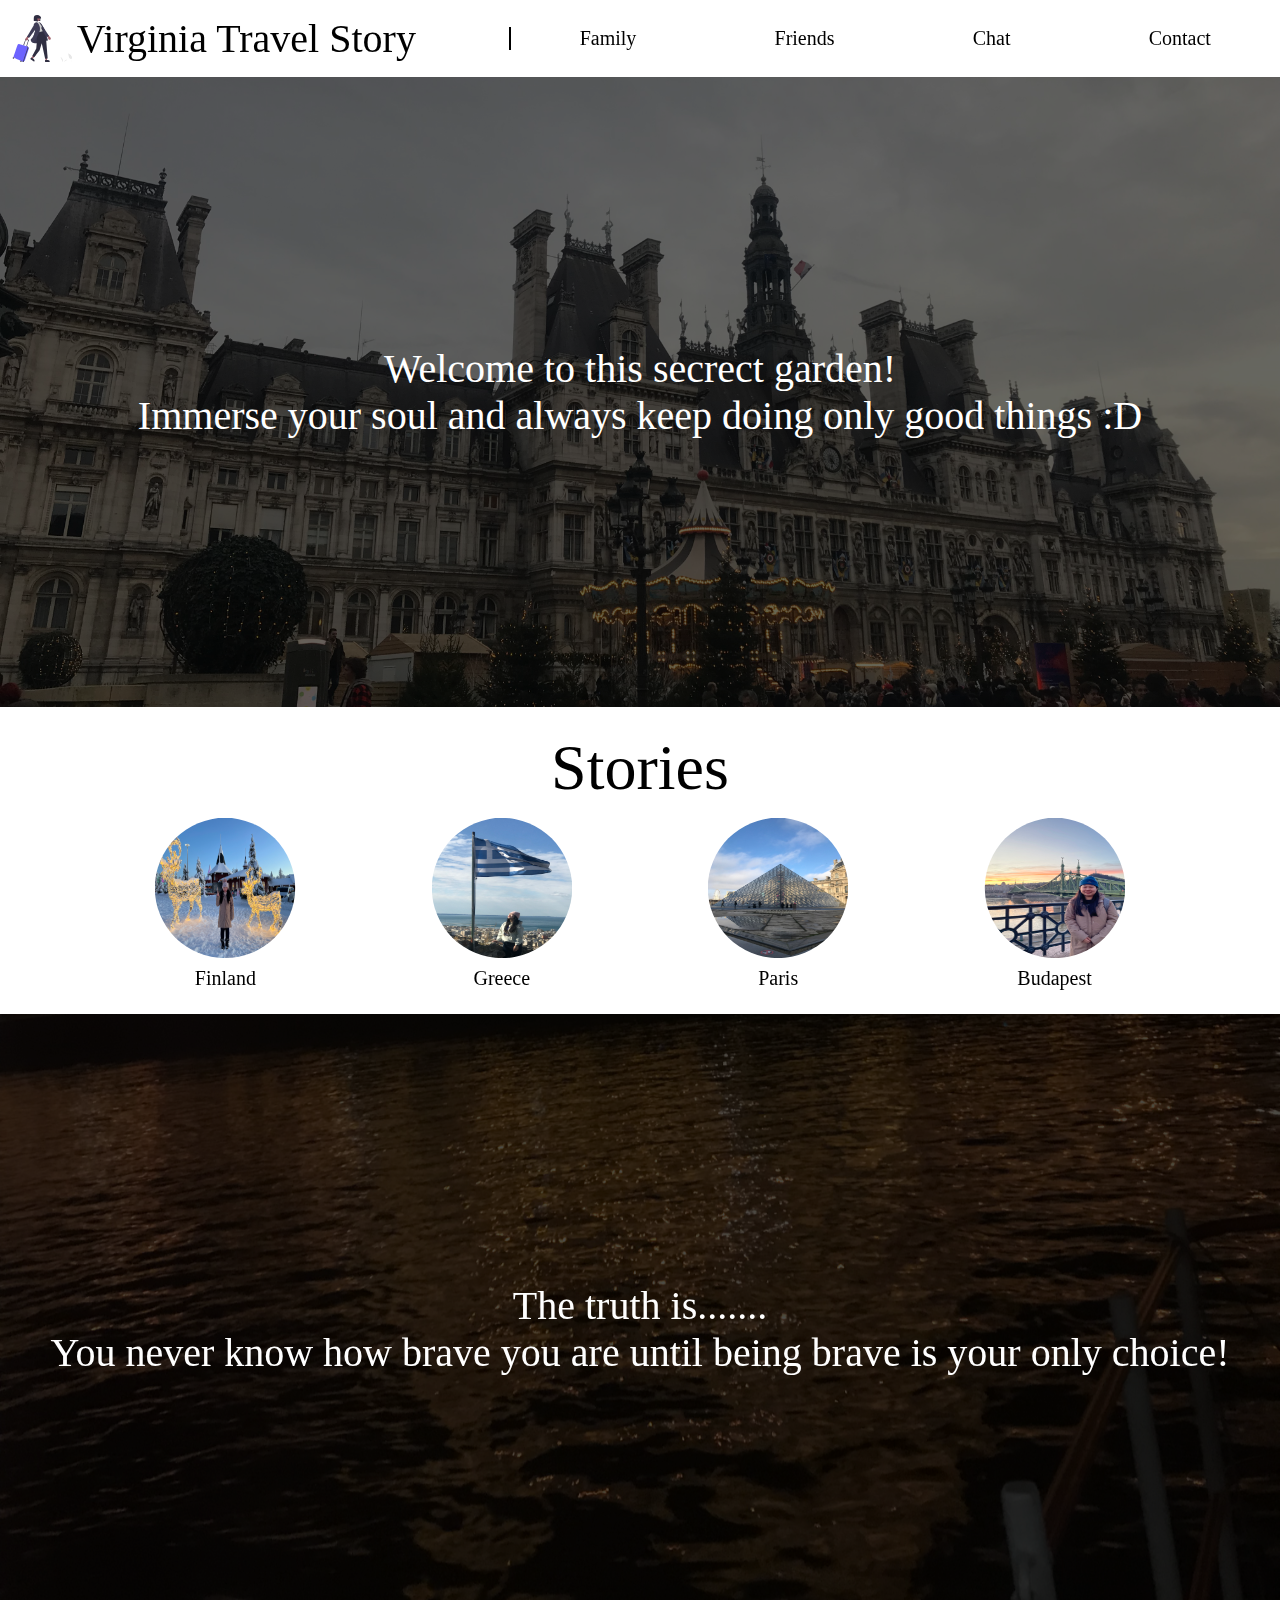
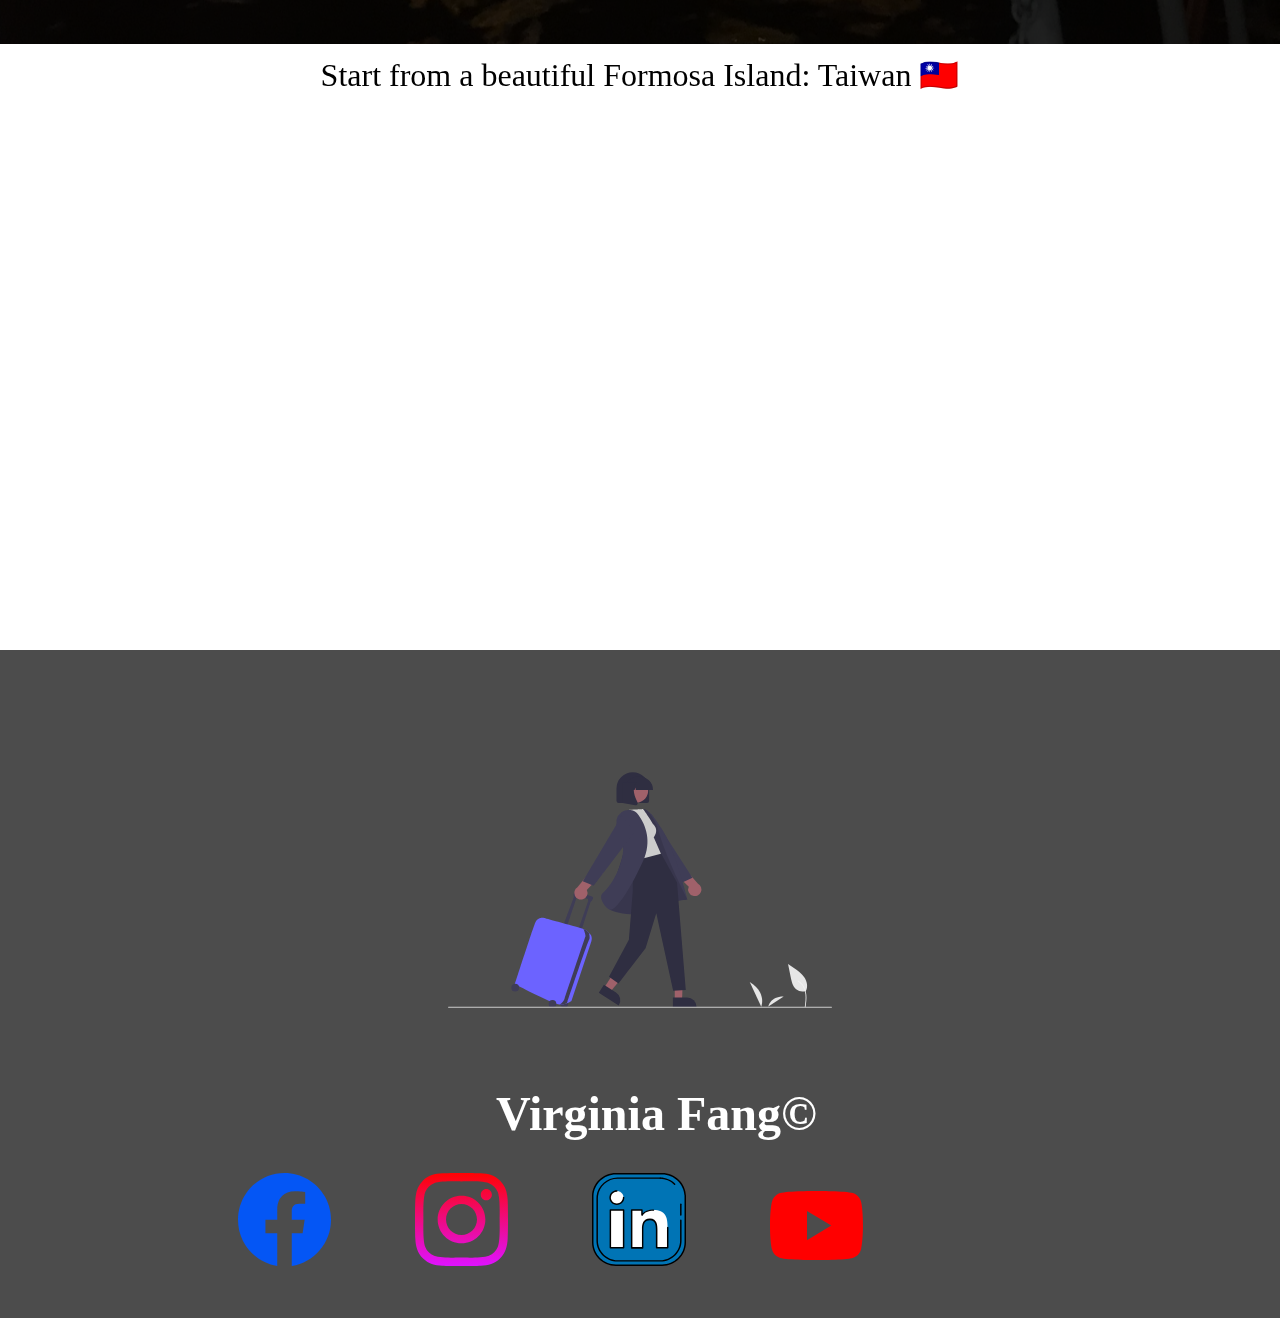
==== Project 2/index.html @ b93204ab "Add files via upload" ====
<!DOCTYPE html>
<html lang="en">
  <head>
    <meta charset="UTF-8" />
    <meta name="viewport" content="width=device-width, initial-scale=1.0" />
    <meta
      name="description"
      content="This is a magic place for traveller to create your own travel plan! Feel free to take a look and manage your own map :D"
    />
    <meta name="keywords" content="travel, trip, explore, world, adventure" />
    <meta name="author" content="Virginia Fang" />
    <!-- <meta http-equiv="refresh" content="15" /> -->
    <meta name="robots" content="index,follow" />
    <meta name="googlebot" content="index,follow" />
    <link rel="icon" type="image/x-icon" href="./Icons/favicon.ico" />
    <title>Virginia's Travel World</title>
    <!-- cdn.js font awesome needs to put before style -->
    <link
      rel="stylesheet"
      href="https://cdnjs.cloudflare.com/ajax/libs/font-awesome/6.5.2/css/all.min.css"
      integrity="sha512-SnH5WK+bZxgPHs44uWIX+LLJAJ9/2PkPKZ5QiAj6Ta86w+fsb2TkcmfRyVX3pBnMFcV7oQPJkl9QevSCWr3W6A=="
      crossorigin="anonymous"
      referrerpolicy="no-referrer"
    />
    <link rel="stylesheet" href="./styles/style.css" />
  </head>
  <body>
    <img class="fixed-image" src="./images/budapest2.jpeg" alt="fixed-image" />
    <header>
      <section class="logo">
        <img src="./images/網站Logo.svg" alt="website's logo" />
        <h1>Virginia Travel Story</h1>
      </section>
      <nav>
        <ul>
          <li>
            <!-- i class put after anchor tag, before "Family" -->
            <a href="#" target="_self"
              ><i class="fa-solid fa-house-chimney-window"></i> Family</a
            >
          </li>
          <li>
            <a href="#" target="_self"
              ><i class="fa-solid fa-user-group"></i> Friends</a
            >
          </li>
          <li>
            <a href="#" target="_self"
              ><i class="fa-brands fa-rocketchat"></i> Chat</a
            >
          </li>
          <li>
            <a href="#" target="_self"
              ><i class="fa-solid fa-headset"></i> Contact</a
            >
          </li>
        </ul>
      </nav>
    </header>
    <main>
      <section class="background-image">
        <div class="filter"></div>
        <h3>
          Welcome to this secrect garden! <br />Immerse your soul and always
          keep doing only good things :D
        </h3>
      </section>
      <!-- 白色部分加四個圓圈 -->
      <section class="info-circle">
        <h3>Stories</h3>
        <!-- 四個圓圈 -->
        <div class="circles">
          <!-- 各自的圓圈 -->
          <div class="circle">
            <img src="./images/finland1.jpeg" alt="finlandView" />
            <p>Finland</p>
          </div>
          <div class="circle">
            <img src="./images/greece1.jpeg" alt="greeceView" />
            <p>Greece</p>
          </div>
          <div class="circle">
            <img src="./images/paris11.jpeg" alt="parisView" />
            <p>Paris</p>
          </div>
          <div class="circle">
            <img src="./images/budapest1.jpeg" alt="budapesView" />
            <p>Budapest</p>
          </div>
        </div>
      </section>
      <section class="empty-container">
        <h3>
          The truth is.......<br />You never know how brave you are until being
          brave is your only choice!
        </h3>
      </section>

      <section class="google-map">
        <div class="Taiwan-flag-group">
          <h3>
            Start from a beautiful Formosa Island: Taiwan &#127481;&#127484;
          </h3>
        </div>
        <iframe
          src="https://www.google.com/maps/embed?pb=!1m14!1m8!1m3!1d7490027.385560402!2d117.8819112!3d23.5598247!3m2!1i1024!2i768!4f13.1!3m3!1m2!1s0x346ef3065c07572f%3A0xe711f004bf9c5469!2sTaiwan!5e0!3m2!1sen!2stw!4v1713966996779!5m2!1sen!2stw"
          style="border: 0"
          allowfullscreen=""
          loading="lazy"
          referrerpolicy="no-referrer-when-downgrade"
        ></iframe>
      </section>
    </main>
    <footer>
      <section class="logo">
        <img src="./images/網站Logo.svg" alt="logo" />
        <h3>Virginia Fang&copy;</h3>
      </section>

      <section class="social-media">
        <a href="#" target="_blank"
          ><img src="./Icons/facebook.svg" alt="facebook"
        /></a>
        <a href="#" target="_blank"
          ><img src="./Icons/instagram.svg" alt="instagram"
        /></a>
        <a href="#" target="_blank"
          ><img src="./Icons/linkedin.svg" alt="linkedin"
        /></a>
        <a href="#" target="_blank"
          ><img class="youtube" src="./Icons/youtube.svg" alt="facebook"
        /></a>
      </section>
    </footer>

    <!-- <script>
      setInterval(() => {
        let topBackground = document.querySelector("section.background-img");
        if (
          topBackground.style.backgroundImage ==
          'url("../images/holland1.jpeg")'
        ) {
          topBackground.style.backgroundImage =
            'url("../images/finland1.jpeg")';
        } else if (
          topBackground.style.backgroundImage ==
          'url("../images/finland1.jpeg")'
        ) {
          topBackground.style.backgroundImage =
            'url("../images/finland2.jpeg")';
        } else {
          topBackground.style.backgroundImage =
            'url("../images/holland1.jpeg")';
        }
      }, 1000);
    </script> -->
  </body>
</html>
---- Project 2/styles/style.css ----
* {
  margin: 0;
  padding: 0;
  box-sizing: border-box;
}

h1,
h2,
h3,
h4,
h5,
h6 {
  font-weight: normal;
}

body {
  position: relative;
}
body img.fixed-image {
  min-width: 100%;
  position: fixed;
  width: 100%;
  z-index: -10;
  bottom: 0;
  top: 0;
}
body header {
  display: flex;
  flex-wrap: wrap;
  align-items: center;
  background-color: white;
}
body header section.logo {
  display: flex;
  flex: 2 1 400px;
  align-items: center;
}
body header section.logo img {
  width: 6vw;
  height: 6vw;
}
body header section.logo h1 {
  font-size: 2.5rem;
  cursor: default;
}
body header nav {
  flex: 5 1 500px;
  border-left: 2px solid black;
}
body header nav ul {
  display: flex;
  list-style-type: none;
  justify-content: space-around;
}
body header nav a {
  color: black;
  text-decoration: none;
  font-size: 1.25rem;
  transition: all 0.2s ease;
  cursor: pointer;
}
body header nav a:hover {
  color: pink;
  border-bottom: 3px solid pink;
  padding-bottom: 0.01rem;
}
body main section.background-image {
  min-height: 70vh;
  background-image: url("../images/holland1.jpeg");
  background-size: cover;
  background-position: 68% 68%;
  transition: all 0.75s ease;
  position: relative;
  z-index: 0;
  display: flex;
  justify-content: center;
  align-items: center;
  text-align: center;
}
body main section.background-image div.filter {
  background-color: rgba(0, 0, 0, 0.6);
  width: 100%;
  min-height: 70vh;
  position: absolute;
  top: 0;
  left: 0;
  z-index: -1;
}
body main section.background-image h3 {
  font-size: 2.5rem;
  color: white;
  cursor: default;
}
body main section.info-circle {
  background-color: white;
  padding: 1.5rem;
}
body main section.info-circle h3 {
  font-size: 4rem;
  text-align: center;
  color: black;
  cursor: default;
}
body main section.info-circle div.circles {
  display: flex;
  flex-wrap: wrap;
  justify-content: space-evenly;
  padding-top: 0.5rem;
}
body main section.info-circle p {
  text-align: center;
  font-size: 1.25rem;
  cursor: default;
}
body main section.info-circle img {
  width: 150px;
  height: 150px;
  border-radius: 50%;
  transition: all 0.1s ease-in;
  padding: 0.3rem;
  cursor: pointer;
}
body main section.info-circle img:hover {
  border: 3px solid pink;
}
body main section.empty-container {
  min-height: 70vh;
  background-color: rgba(0, 0, 0, 0.7);
  display: flex;
  justify-content: center;
  align-items: center;
}
body main section.empty-container h3 {
  display: flex;
  flex-wrap: wrap;
  text-align: center;
  color: white;
  font-size: 2.5rem;
  cursor: default;
}
body main section.google-map {
  min-height: 6%;
  width: 100%;
  background-color: white;
  padding: 0.75rem;
}
body main section.google-map section.Taiwan-flag-group {
  display: flex;
}
body main section.google-map h3 {
  font-size: 2rem;
  text-align: center;
  cursor: default;
}
body main section.google-map iframe {
  min-height: 60vh;
  width: 100%;
}
body footer {
  display: flex;
  padding: 3rem;
  flex-direction: column;
  align-items: center;
  color: white;
  background-color: rgba(0, 0, 0, 0.7);
}
body footer section.logo img {
  width: 30vw;
  height: 30vw;
  padding-bottom: 0;
}
body footer section.logo h3 {
  font-weight: bold;
  font-size: 3rem;
  color: white;
  padding-left: 3rem;
  cursor: default;
}
body footer section.social-media {
  margin-top: 2rem;
  align-items: center;
}
body footer section.social-media a {
  padding-left: 3rem;
  padding-bottom: 3rem;
}
body footer section.social-media a img {
  width: 10%;
  margin: 0rem 1rem;
}
body footer section.social-media a img.youtube {
  padding-bottom: 0.35rem;
}

@media screen and (max-width: 900px) {
  body header section.logo {
    flex-direction: column;
  }
  body header section.logo img {
    width: 50%;
    height: 50%;
  }
  body header nav ul {
    flex-direction: column;
  }
  body header nav ul li {
    padding: 0.5rem;
  }
}/*# sourceMappingURL=style.css.map */
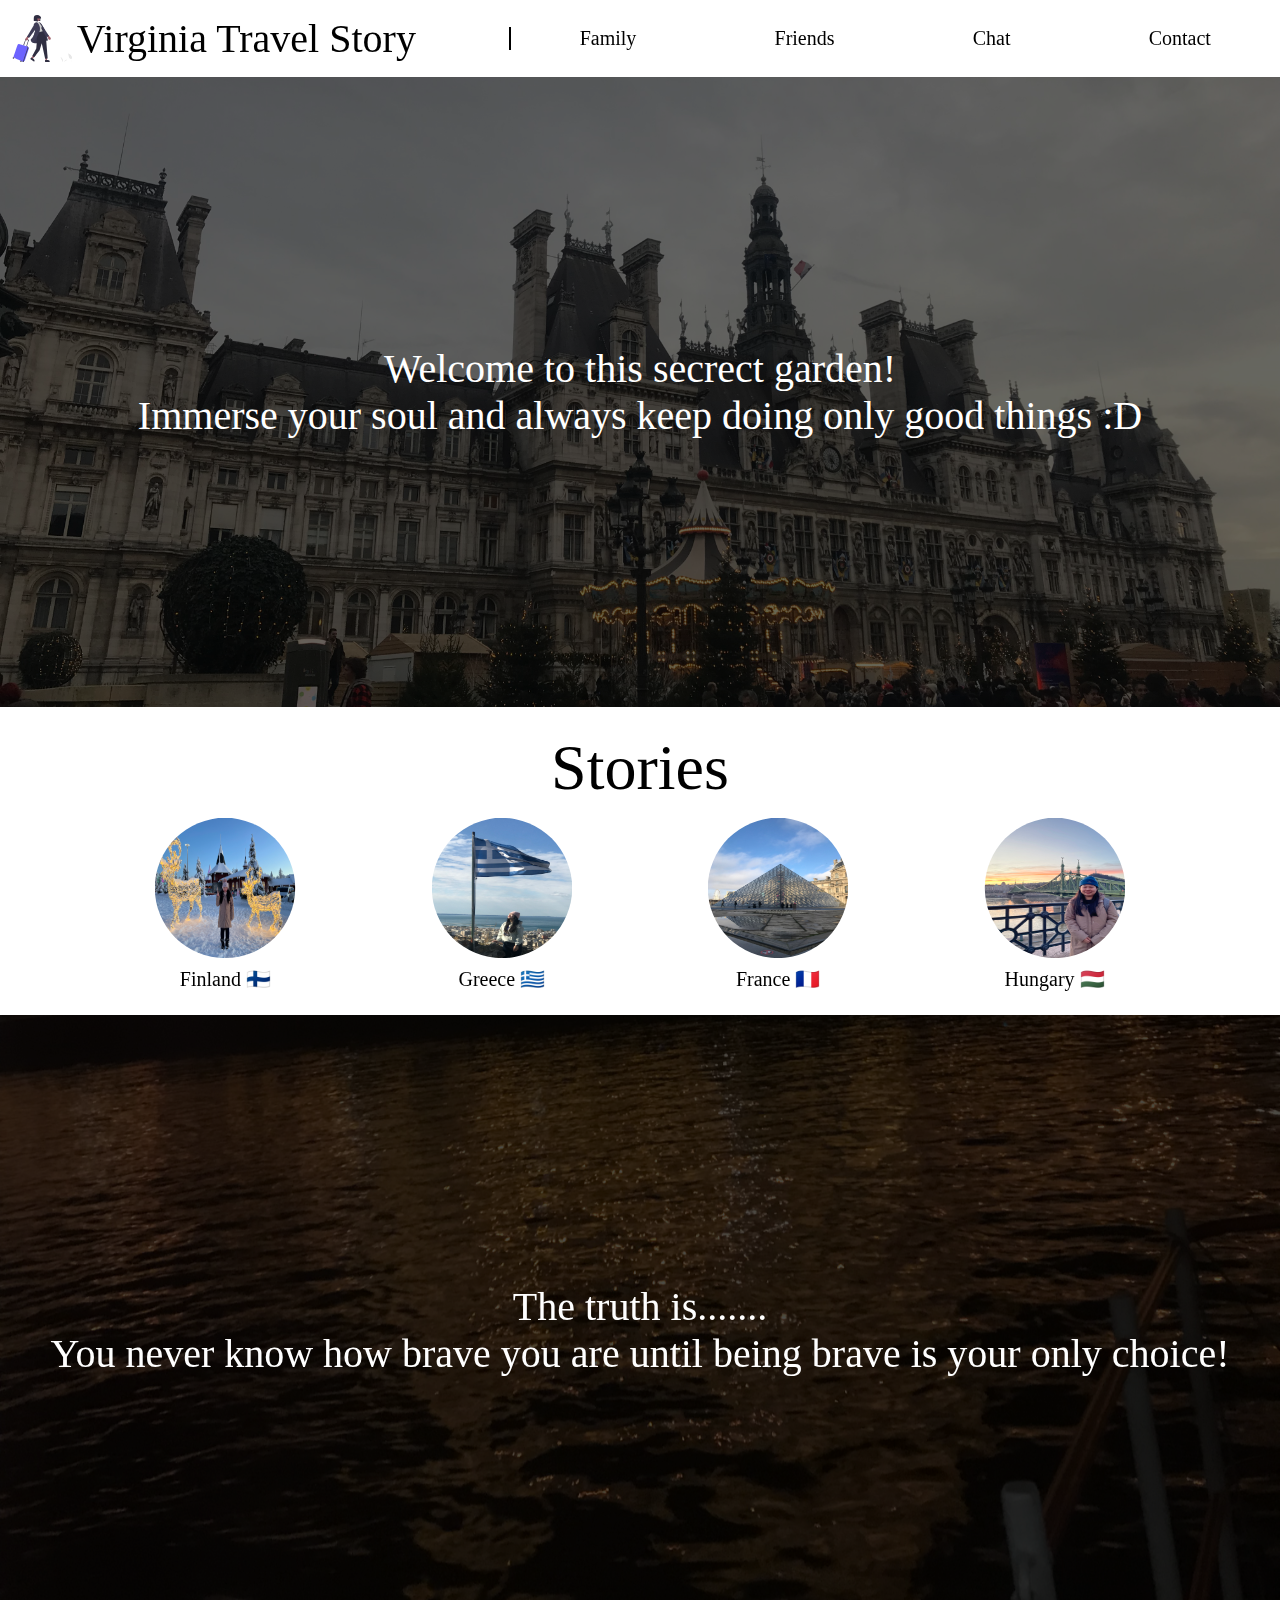
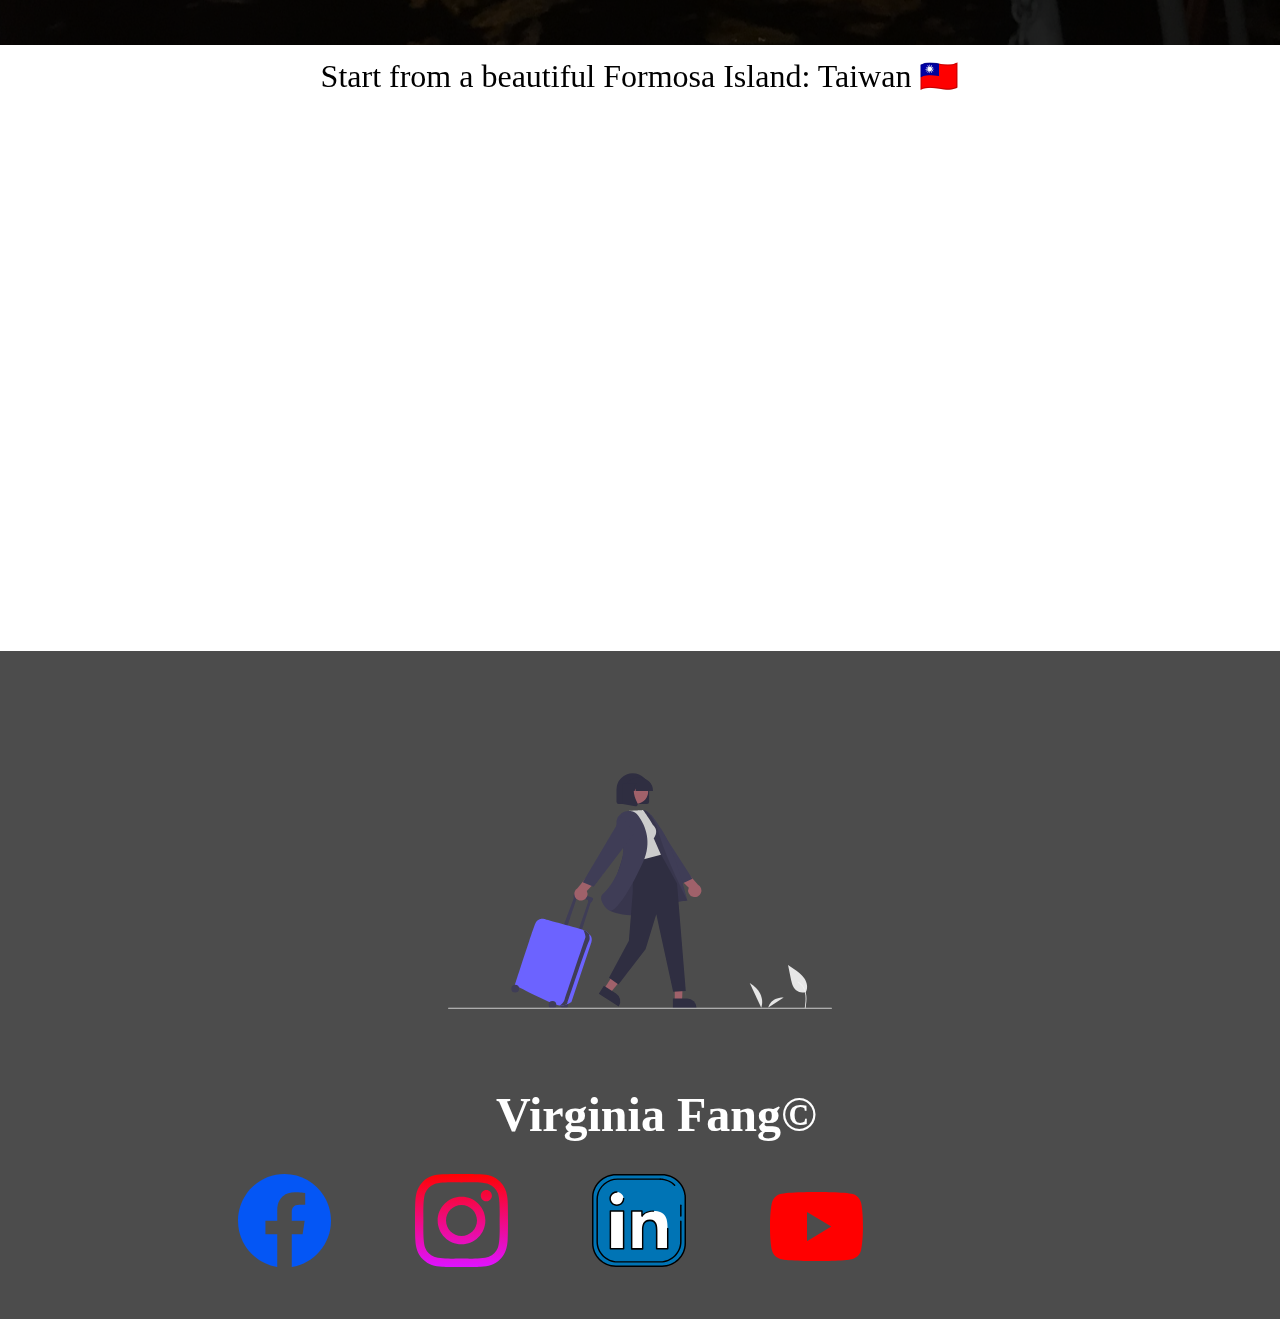
==== commit 3e918dfa: "Update index.html" ====
--- a/Project 2/index.html
+++ b/Project 2/index.html
@@ -35,22 +35,22 @@
         <ul>
           <li>
             <!-- i class put after anchor tag, before "Family" -->
-            <a href="#" target="_self"
+            <a href="#" target="_self" title="Click"
               ><i class="fa-solid fa-house-chimney-window"></i> Family</a
             >
           </li>
           <li>
-            <a href="#" target="_self"
+            <a href="#" target="_self" title="Click"
               ><i class="fa-solid fa-user-group"></i> Friends</a
             >
           </li>
           <li>
-            <a href="#" target="_self"
+            <a href="#" target="_self" title="Click"
               ><i class="fa-brands fa-rocketchat"></i> Chat</a
             >
           </li>
           <li>
-            <a href="#" target="_self"
+            <a href="#" target="_self" title="Click"
               ><i class="fa-solid fa-headset"></i> Contact</a
             >
           </li>
@@ -72,20 +72,24 @@
         <div class="circles">
           <!-- 各自的圓圈 -->
           <div class="circle">
-            <img src="./images/finland1.jpeg" alt="finlandView" />
-            <p>Finland</p>
+            <img title="Click" src="./images/finland1.jpeg" alt="finlandView" />
+            <p>Finland &#127467;&#127470;</p>
           </div>
           <div class="circle">
-            <img src="./images/greece1.jpeg" alt="greeceView" />
-            <p>Greece</p>
+            <img title="Click" src="./images/greece1.jpeg" alt="greeceView" />
+            <p>Greece &#127468;&#127479;</p>
           </div>
           <div class="circle">
-            <img src="./images/paris11.jpeg" alt="parisView" />
-            <p>Paris</p>
+            <img title="Click" src="./images/paris11.jpeg" alt="parisView" />
+            <p>France &#127467;&#127479;</p>
           </div>
           <div class="circle">
-            <img src="./images/budapest1.jpeg" alt="budapesView" />
-            <p>Budapest</p>
+            <img
+              title="Click"
+              src="./images/budapest1.jpeg"
+              alt="budapesView"
+            />
+            <p>Hungary &#127469;&#127482;</p>
           </div>
         </div>
       </section>
@@ -118,17 +122,27 @@
       </section>
 
       <section class="social-media">
-        <a href="#" target="_blank"
-          ><img src="./Icons/facebook.svg" alt="facebook"
+        <a
+          href="https://www.facebook.com/profile.php?id=100003671076788"
+          target="_blank"
+          ><img title="Click" src="./Icons/facebook.svg" alt="facebook"
         /></a>
-        <a href="#" target="_blank"
-          ><img src="./Icons/instagram.svg" alt="instagram"
+        <a href="https://www.instagram.com/virginia20000814/" target="_blank"
+          ><img title="Click" src="./Icons/instagram.svg" alt="instagram"
         /></a>
-        <a href="#" target="_blank"
-          ><img src="./Icons/linkedin.svg" alt="linkedin"
+        <a
+          href="https://www.linkedin.com/in/yu-cing-fang-v1314520/"
+          target="_blank"
+          ><img title="Click" src="./Icons/linkedin.svg" alt="linkedin"
         /></a>
-        <a href="#" target="_blank"
-          ><img class="youtube" src="./Icons/youtube.svg" alt="facebook"
+        <a
+          href="https://www.youtube.com/channel/UCbugkSf_ykjsGIK-q-EimyA"
+          target="_blank"
+          ><img
+            title="Click"
+            class="youtube"
+            src="./Icons/youtube.svg"
+            alt="facebook"
         /></a>
       </section>
     </footer>
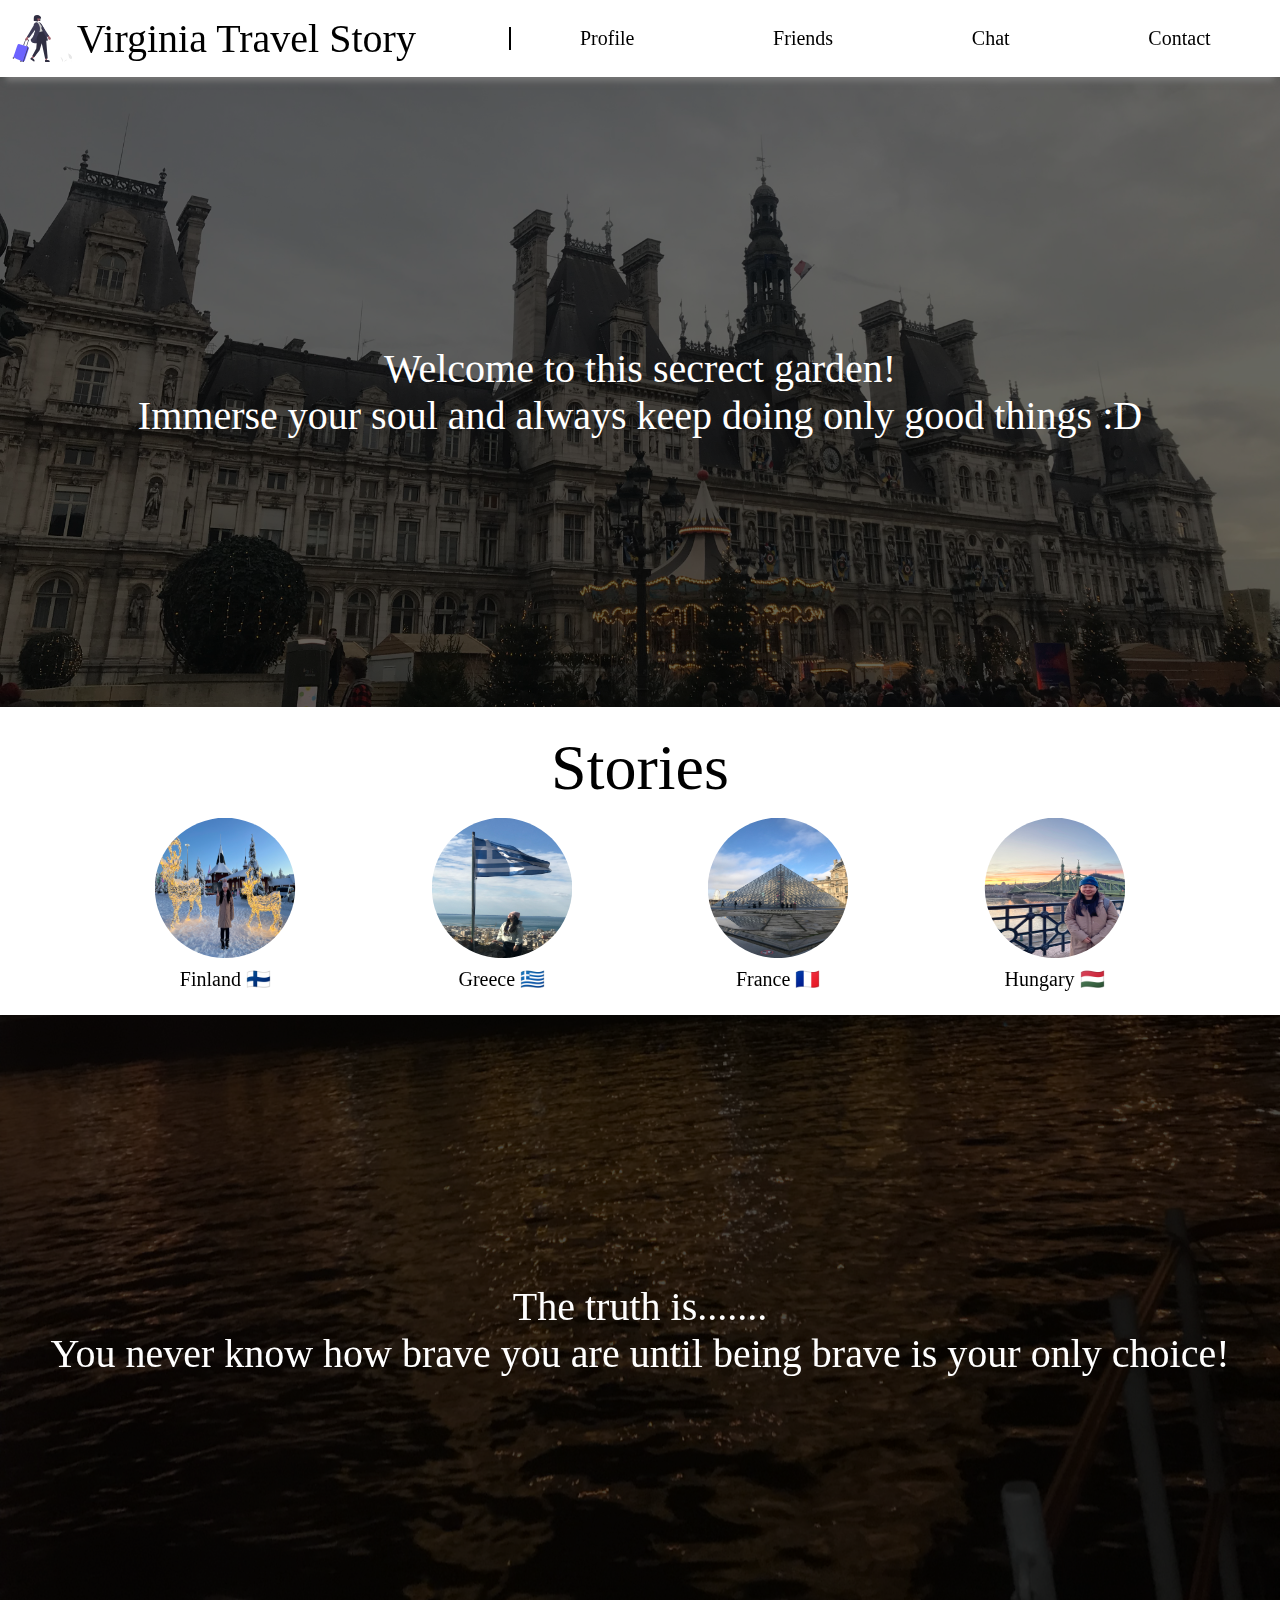
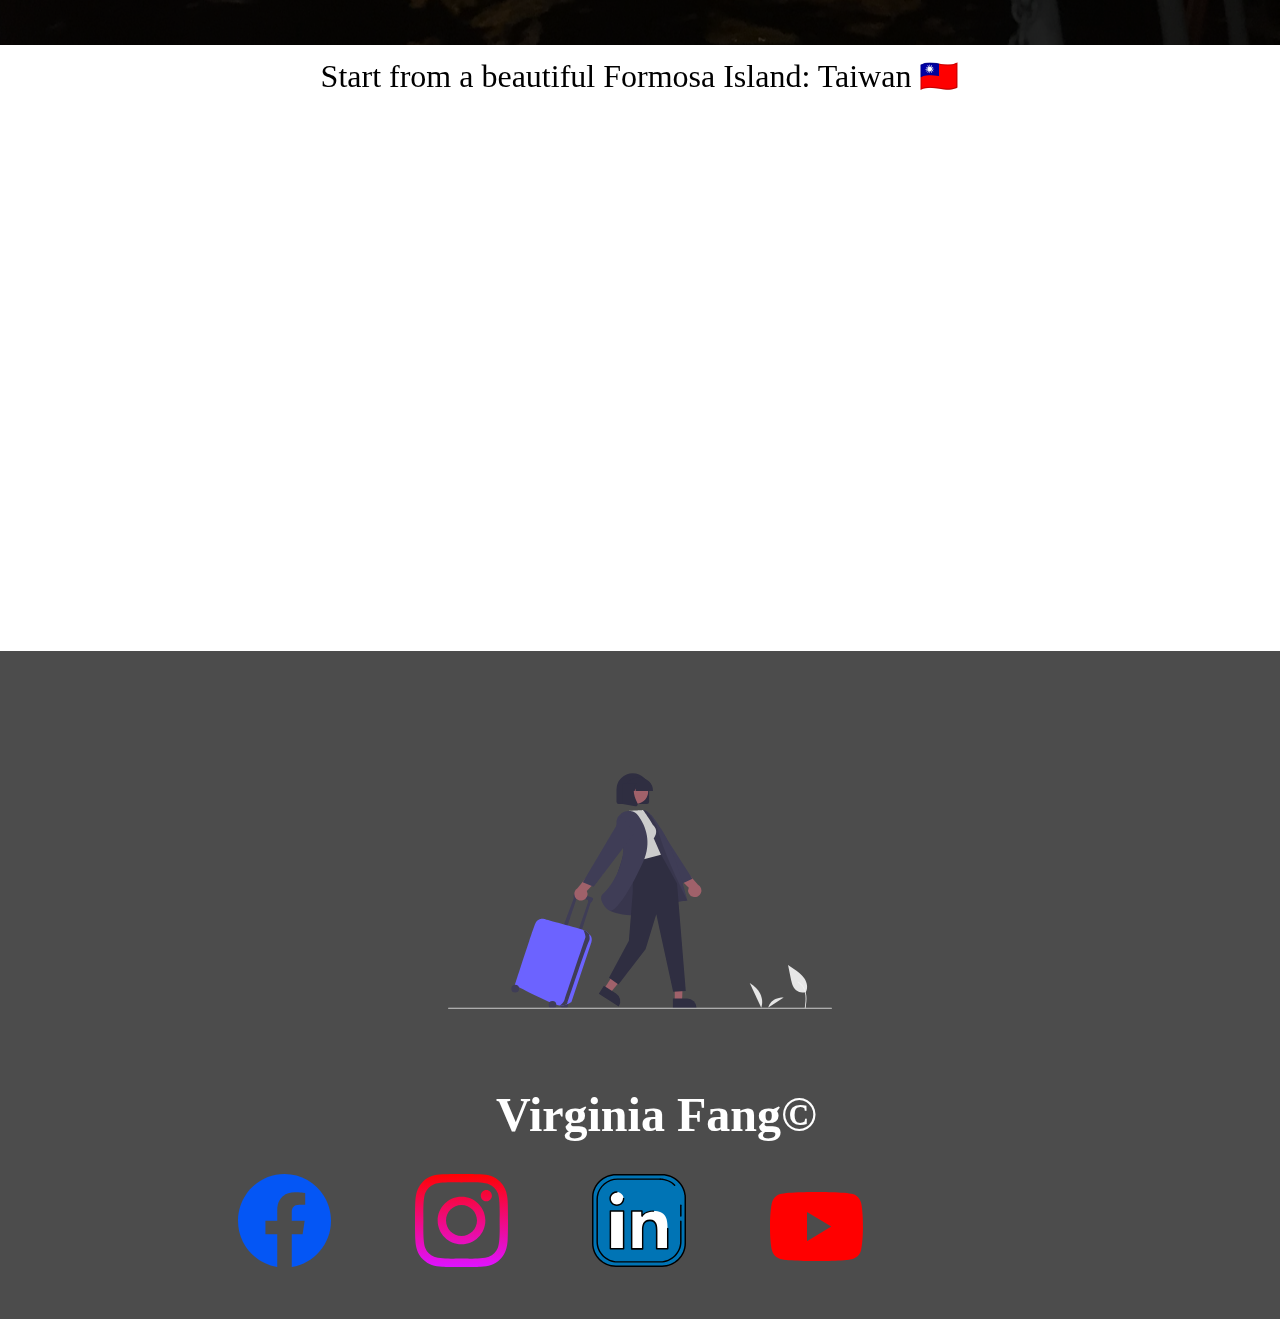
==== commit 8a7ad854: "Update index.html" ====
--- a/Project 2/index.html
+++ b/Project 2/index.html
@@ -35,8 +35,8 @@
         <ul>
           <li>
             <!-- i class put after anchor tag, before "Family" -->
-            <a href="#" target="_self" title="Click"
-              ><i class="fa-solid fa-house-chimney-window"></i> Family</a
+            <a href="https://virginiaisthebest.github.io/Project%203/index.html" target="_self" title="Click"
+              ><i class="fa-regular fa-id-card"></i></i> Profile</a
             >
           </li>
           <li>
--- a/Project 2/styles/style.css
+++ b/Project 2/styles/style.css
@@ -25,10 +25,14 @@
   top: 0;
 }
 body header {
+  position: sticky;
+  top: 0;
+  z-index: 10;
   display: flex;
   flex-wrap: wrap;
   align-items: center;
   background-color: white;
+  box-shadow: 0 10px 6px -6px #777;
 }
 body header section.logo {
   display: flex;
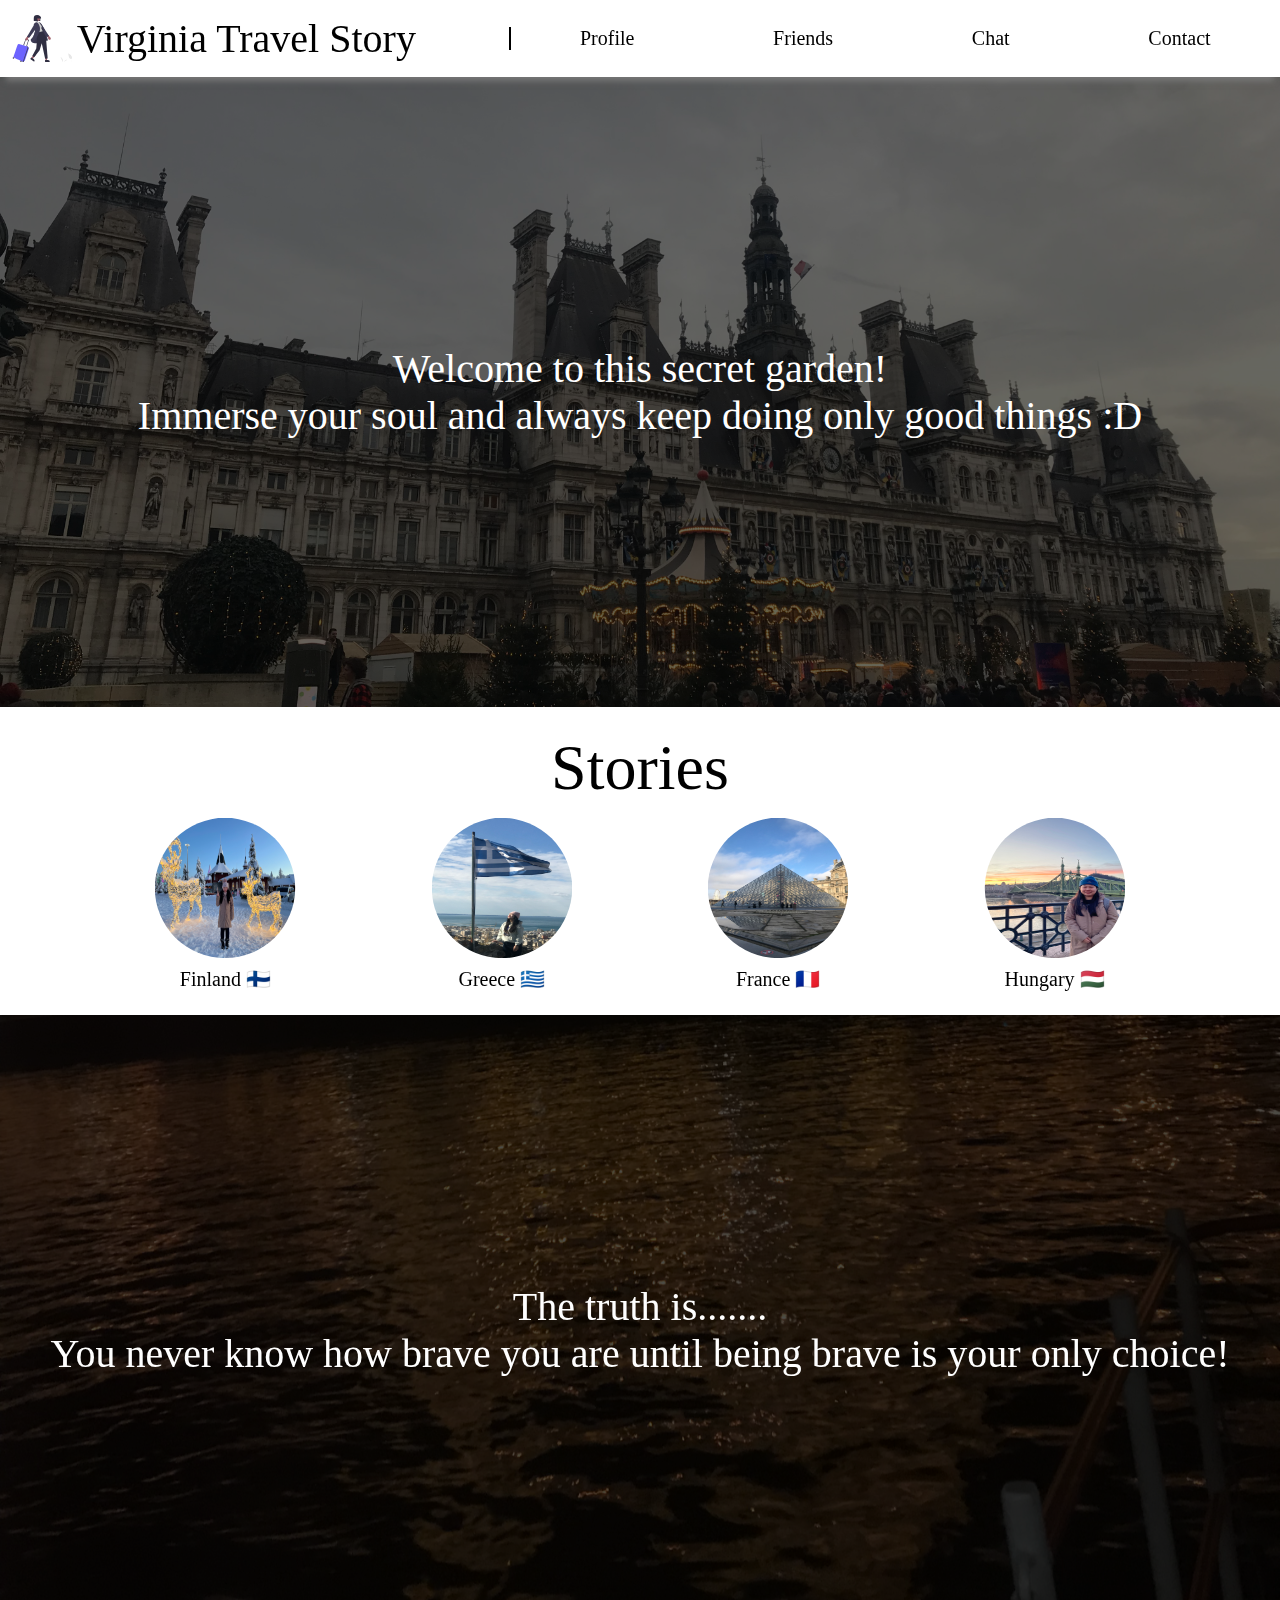
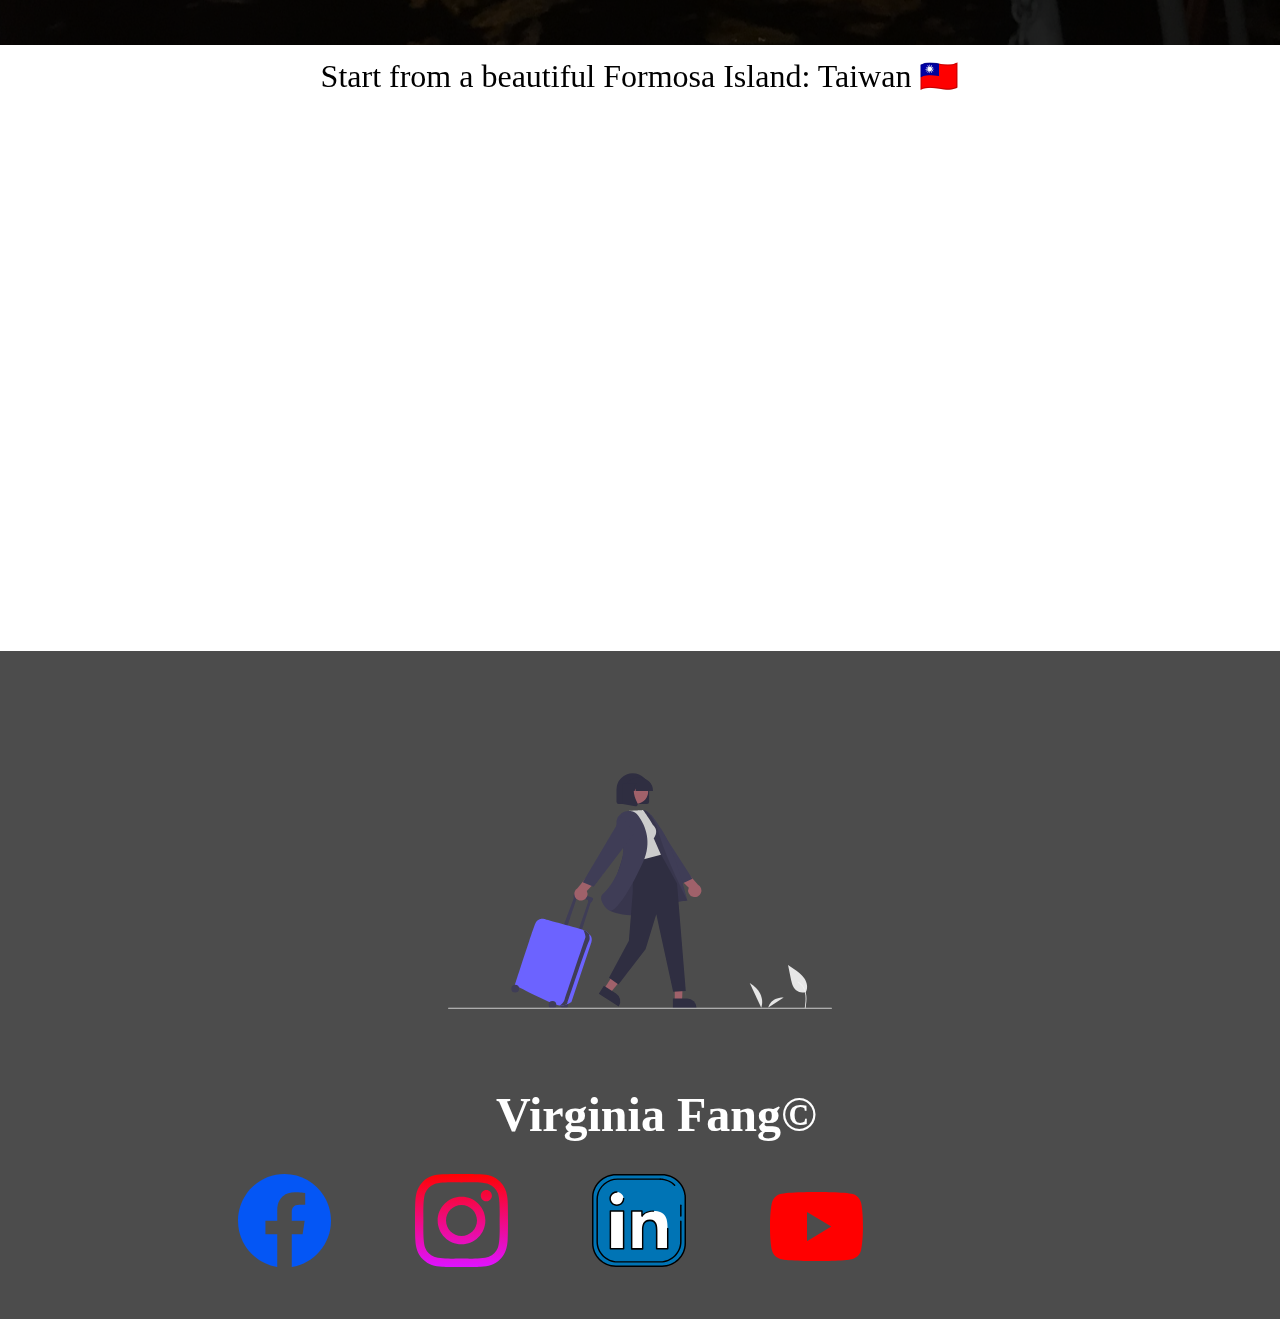
==== commit b0bea78b: "Update index.html" ====
--- a/Project 2/index.html
+++ b/Project 2/index.html
@@ -61,7 +61,7 @@
       <section class="background-image">
         <div class="filter"></div>
         <h3>
-          Welcome to this secrect garden! <br />Immerse your soul and always
+          Welcome to this secret garden! <br />Immerse your soul and always
           keep doing only good things :D
         </h3>
       </section>
